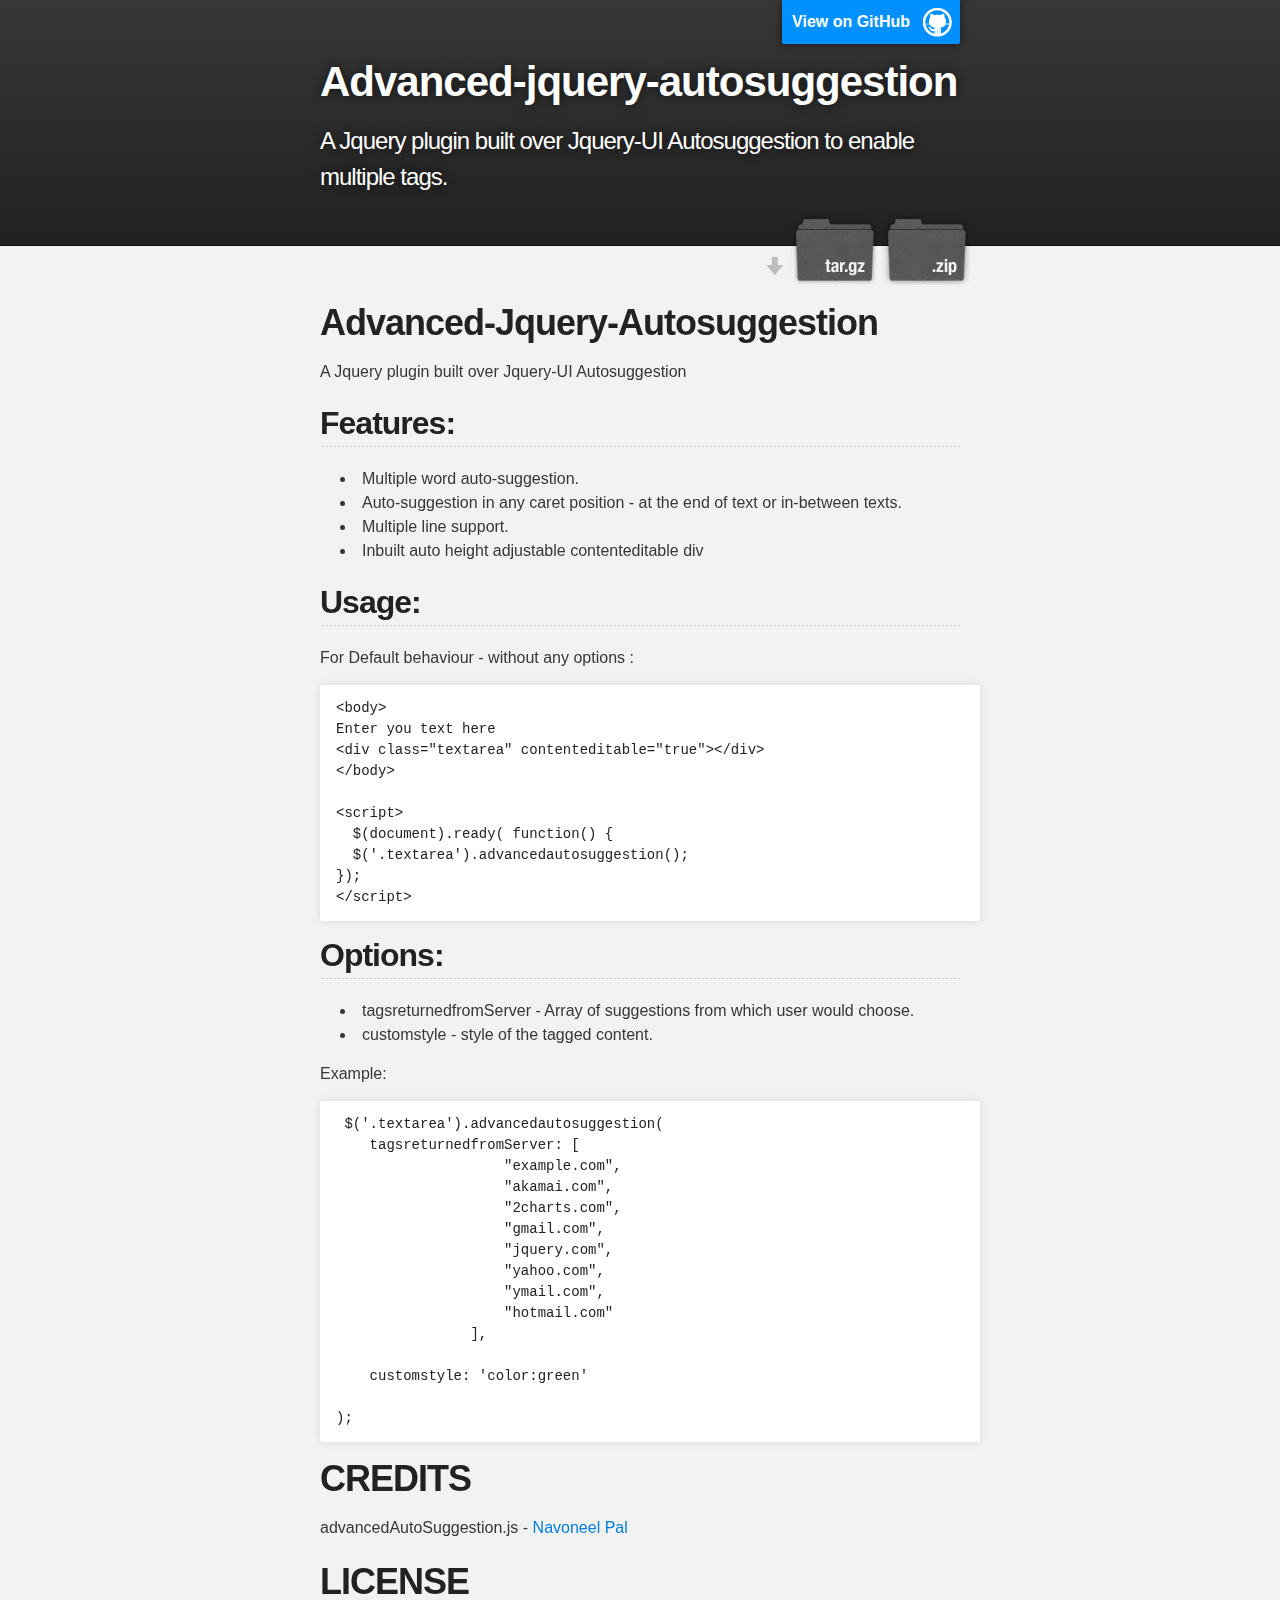
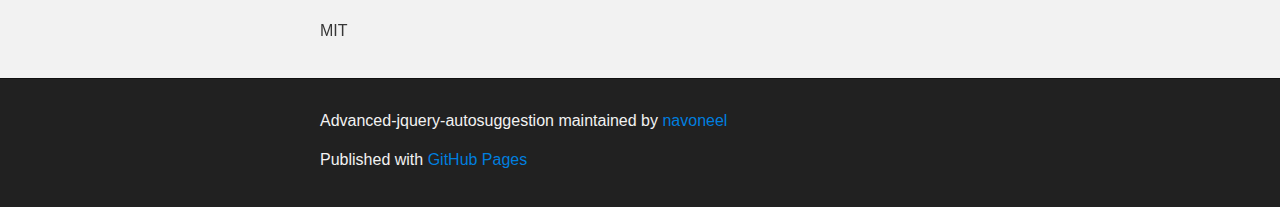
==== index.html @ 1dac2976 "Create gh-pages branch via GitHub" ====
<!DOCTYPE html>
<html>

  <head>
    <meta charset='utf-8' />
    <meta http-equiv="X-UA-Compatible" content="chrome=1" />
    <meta name="description" content="Advanced-jquery-autosuggestion : A Jquery plugin built over Jquery-UI Autosuggestion to enable multiple tags." />

    <link rel="stylesheet" type="text/css" media="screen" href="stylesheets/stylesheet.css">

    <title>Advanced-jquery-autosuggestion</title>
  </head>

  <body>

    <!-- HEADER -->
    <div id="header_wrap" class="outer">
        <header class="inner">
          <a id="forkme_banner" href="https://github.com/navoneel/Advanced-Jquery-Autosuggestion">View on GitHub</a>

          <h1 id="project_title">Advanced-jquery-autosuggestion</h1>
          <h2 id="project_tagline">A Jquery plugin built over Jquery-UI Autosuggestion to enable multiple tags.</h2>

            <section id="downloads">
              <a class="zip_download_link" href="https://github.com/navoneel/Advanced-Jquery-Autosuggestion/zipball/master">Download this project as a .zip file</a>
              <a class="tar_download_link" href="https://github.com/navoneel/Advanced-Jquery-Autosuggestion/tarball/master">Download this project as a tar.gz file</a>
            </section>
        </header>
    </div>

    <!-- MAIN CONTENT -->
    <div id="main_content_wrap" class="outer">
      <section id="main_content" class="inner">
        <h1>
<a name="advanced-jquery-autosuggestion" class="anchor" href="#advanced-jquery-autosuggestion"><span class="octicon octicon-link"></span></a>Advanced-Jquery-Autosuggestion</h1>

<p>A Jquery plugin built over Jquery-UI Autosuggestion</p>

<h2>
<a name="features" class="anchor" href="#features"><span class="octicon octicon-link"></span></a>Features:</h2>

<ul>
<li>Multiple word auto-suggestion.</li>
<li>Auto-suggestion in any caret position - at the end of text or in-between texts.</li>
<li>Multiple line support.</li>
<li>Inbuilt auto height adjustable contenteditable div</li>
</ul><h2>
<a name="usage" class="anchor" href="#usage"><span class="octicon octicon-link"></span></a>Usage:</h2>

<p>For Default behaviour - without any options :</p>

<pre><code>&lt;body&gt;
Enter you text here
&lt;div class="textarea" contenteditable="true"&gt;&lt;/div&gt;
&lt;/body&gt;

&lt;script&gt;
  $(document).ready( function() {
  $('.textarea').advancedautosuggestion();
});
&lt;/script&gt;
</code></pre>

<h2>
<a name="options" class="anchor" href="#options"><span class="octicon octicon-link"></span></a>Options:</h2>

<ul>
<li>tagsreturnedfromServer - Array of suggestions from which user would choose.</li>
<li>customstyle - style of the tagged content.</li>
</ul><p>Example:</p>

<pre><code> $('.textarea').advancedautosuggestion(   
    tagsreturnedfromServer: [
                    "example.com",
                    "akamai.com",
                    "2charts.com",
                    "gmail.com",
                    "jquery.com",
                    "yahoo.com",
                    "ymail.com",
                    "hotmail.com"
                ],

    customstyle: 'color:green'

);
</code></pre>

<h1>
<a name="credits" class="anchor" href="#credits"><span class="octicon octicon-link"></span></a>CREDITS</h1>

<p>advancedAutoSuggestion.js - <a href="https://github.com/navoneel">Navoneel Pal</a></p>

<h1>
<a name="license" class="anchor" href="#license"><span class="octicon octicon-link"></span></a>LICENSE</h1>

<p>MIT</p>
      </section>
    </div>

    <!-- FOOTER  -->
    <div id="footer_wrap" class="outer">
      <footer class="inner">
        <p class="copyright">Advanced-jquery-autosuggestion maintained by <a href="https://github.com/navoneel">navoneel</a></p>
        <p>Published with <a href="http://pages.github.com">GitHub Pages</a></p>
      </footer>
    </div>

    

  </body>
</html>
---- stylesheets/stylesheet.css ----
/*******************************************************************************
Slate Theme for GitHub Pages
by Jason Costello, @jsncostello
*******************************************************************************/

@import url(pygment_trac.css);

/*******************************************************************************
MeyerWeb Reset
*******************************************************************************/

html, body, div, span, applet, object, iframe,
h1, h2, h3, h4, h5, h6, p, blockquote, pre,
a, abbr, acronym, address, big, cite, code,
del, dfn, em, img, ins, kbd, q, s, samp,
small, strike, strong, sub, sup, tt, var,
b, u, i, center,
dl, dt, dd, ol, ul, li,
fieldset, form, label, legend,
table, caption, tbody, tfoot, thead, tr, th, td,
article, aside, canvas, details, embed,
figure, figcaption, footer, header, hgroup,
menu, nav, output, ruby, section, summary,
time, mark, audio, video {
  margin: 0;
  padding: 0;
  border: 0;
  font: inherit;
  vertical-align: baseline;
}

/* HTML5 display-role reset for older browsers */
article, aside, details, figcaption, figure,
footer, header, hgroup, menu, nav, section {
  display: block;
}

ol, ul {
  list-style: none;
}

blockquote, q {
}

table {
  border-collapse: collapse;
  border-spacing: 0;
}

/*******************************************************************************
Theme Styles
*******************************************************************************/

body {
  box-sizing: border-box;
  color:#373737;
  background: #212121;
  font-size: 16px;
  font-family: 'Myriad Pro', Calibri, Helvetica, Arial, sans-serif;
  line-height: 1.5;
  -webkit-font-smoothing: antialiased;
}

h1, h2, h3, h4, h5, h6 {
  margin: 10px 0;
  font-weight: 700;
  color:#222222;
  font-family: 'Lucida Grande', 'Calibri', Helvetica, Arial, sans-serif;
  letter-spacing: -1px;
}

h1 {
  font-size: 36px;
  font-weight: 700;
}

h2 {
  padding-bottom: 10px;
  font-size: 32px;
  background: url('../images/bg_hr.png') repeat-x bottom;
}

h3 {
  font-size: 24px;
}

h4 {
  font-size: 21px;
}

h5 {
  font-size: 18px;
}

h6 {
  font-size: 16px;
}

p {
  margin: 10px 0 15px 0;
}

footer p {
  color: #f2f2f2;
}

a {
  text-decoration: none;
  color: #007edf;
  text-shadow: none;

  transition: color 0.5s ease;
  transition: text-shadow 0.5s ease;
  -webkit-transition: color 0.5s ease;
  -webkit-transition: text-shadow 0.5s ease;
  -moz-transition: color 0.5s ease;
  -moz-transition: text-shadow 0.5s ease;
  -o-transition: color 0.5s ease;
  -o-transition: text-shadow 0.5s ease;
  -ms-transition: color 0.5s ease;
  -ms-transition: text-shadow 0.5s ease;
}

#main_content a:hover {
  color: #0069ba;
  text-shadow: #0090ff 0px 0px 2px;
}

footer a:hover {
  color: #43adff;
  text-shadow: #0090ff 0px 0px 2px;
}

em {
  font-style: italic;
}

strong {
  font-weight: bold;
}

img {
  position: relative;
  margin: 0 auto;
  max-width: 739px;
  padding: 5px;
  margin: 10px 0 10px 0;
  border: 1px solid #ebebeb;

  box-shadow: 0 0 5px #ebebeb;
  -webkit-box-shadow: 0 0 5px #ebebeb;
  -moz-box-shadow: 0 0 5px #ebebeb;
  -o-box-shadow: 0 0 5px #ebebeb;
  -ms-box-shadow: 0 0 5px #ebebeb;
}

pre, code {
  width: 100%;
  color: #222;
  background-color: #fff;

  font-family: Monaco, "Bitstream Vera Sans Mono", "Lucida Console", Terminal, monospace;
  font-size: 14px;

  border-radius: 2px;
  -moz-border-radius: 2px;
  -webkit-border-radius: 2px;



}

pre {
  width: 100%;
  padding: 10px;
  box-shadow: 0 0 10px rgba(0,0,0,.1);
  overflow: auto;
}

code {
  padding: 3px;
  margin: 0 3px;
  box-shadow: 0 0 10px rgba(0,0,0,.1);
}

pre code {
  display: block;
  box-shadow: none;
}

blockquote {
  color: #666;
  margin-bottom: 20px;
  padding: 0 0 0 20px;
  border-left: 3px solid #bbb;
}

ul, ol, dl {
  margin-bottom: 15px
}

ul li {
  list-style: inside;
  padding-left: 20px;
}

ol li {
  list-style: decimal inside;
  padding-left: 20px;
}

dl dt {
  font-weight: bold;
}

dl dd {
  padding-left: 20px;
  font-style: italic;
}

dl p {
  padding-left: 20px;
  font-style: italic;
}

hr {
  height: 1px;
  margin-bottom: 5px;
  border: none;
  background: url('../images/bg_hr.png') repeat-x center;
}

table {
  border: 1px solid #373737;
  margin-bottom: 20px;
  text-align: left;
 }

th {
  font-family: 'Lucida Grande', 'Helvetica Neue', Helvetica, Arial, sans-serif;
  padding: 10px;
  background: #373737;
  color: #fff;
 }

td {
  padding: 10px;
  border: 1px solid #373737;
 }

form {
  background: #f2f2f2;
  padding: 20px;
}

img {
  width: 100%;
  max-width: 100%;
}

/*******************************************************************************
Full-Width Styles
*******************************************************************************/

.outer {
  width: 100%;
}

.inner {
  position: relative;
  max-width: 640px;
  padding: 20px 10px;
  margin: 0 auto;
}

#forkme_banner {
  display: block;
  position: absolute;
  top:0;
  right: 10px;
  z-index: 10;
  padding: 10px 50px 10px 10px;
  color: #fff;
  background: url('../images/blacktocat.png') #0090ff no-repeat 95% 50%;
  font-weight: 700;
  box-shadow: 0 0 10px rgba(0,0,0,.5);
  border-bottom-left-radius: 2px;
  border-bottom-right-radius: 2px;
}

#header_wrap {
  background: #212121;
  background: -moz-linear-gradient(top, #373737, #212121);
  background: -webkit-linear-gradient(top, #373737, #212121);
  background: -ms-linear-gradient(top, #373737, #212121);
  background: -o-linear-gradient(top, #373737, #212121);
  background: linear-gradient(top, #373737, #212121);
}

#header_wrap .inner {
  padding: 50px 10px 30px 10px;
}

#project_title {
  margin: 0;
  color: #fff;
  font-size: 42px;
  font-weight: 700;
  text-shadow: #111 0px 0px 10px;
}

#project_tagline {
  color: #fff;
  font-size: 24px;
  font-weight: 300;
  background: none;
  text-shadow: #111 0px 0px 10px;
}

#downloads {
  position: absolute;
  width: 210px;
  z-index: 10;
  bottom: -40px;
  right: 0;
  height: 70px;
  background: url('../images/icon_download.png') no-repeat 0% 90%;
}

.zip_download_link {
  display: block;
  float: right;
  width: 90px;
  height:70px;
  text-indent: -5000px;
  overflow: hidden;
  background: url(../images/sprite_download.png) no-repeat bottom left;
}

.tar_download_link {
  display: block;
  float: right;
  width: 90px;
  height:70px;
  text-indent: -5000px;
  overflow: hidden;
  background: url(../images/sprite_download.png) no-repeat bottom right;
  margin-left: 10px;
}

.zip_download_link:hover {
  background: url(../images/sprite_download.png) no-repeat top left;
}

.tar_download_link:hover {
  background: url(../images/sprite_download.png) no-repeat top right;
}

#main_content_wrap {
  background: #f2f2f2;
  border-top: 1px solid #111;
  border-bottom: 1px solid #111;
}

#main_content {
  padding-top: 40px;
}

#footer_wrap {
  background: #212121;
}



/*******************************************************************************
Small Device Styles
*******************************************************************************/

@media screen and (max-width: 480px) {
  body {
    font-size:14px;
  }

  #downloads {
    display: none;
  }

  .inner {
    min-width: 320px;
    max-width: 480px;
  }

  #project_title {
  font-size: 32px;
  }

  h1 {
    font-size: 28px;
  }

  h2 {
    font-size: 24px;
  }

  h3 {
    font-size: 21px;
  }

  h4 {
    font-size: 18px;
  }

  h5 {
    font-size: 14px;
  }

  h6 {
    font-size: 12px;
  }

  code, pre {
    min-width: 320px;
    max-width: 480px;
    font-size: 11px;
  }

}
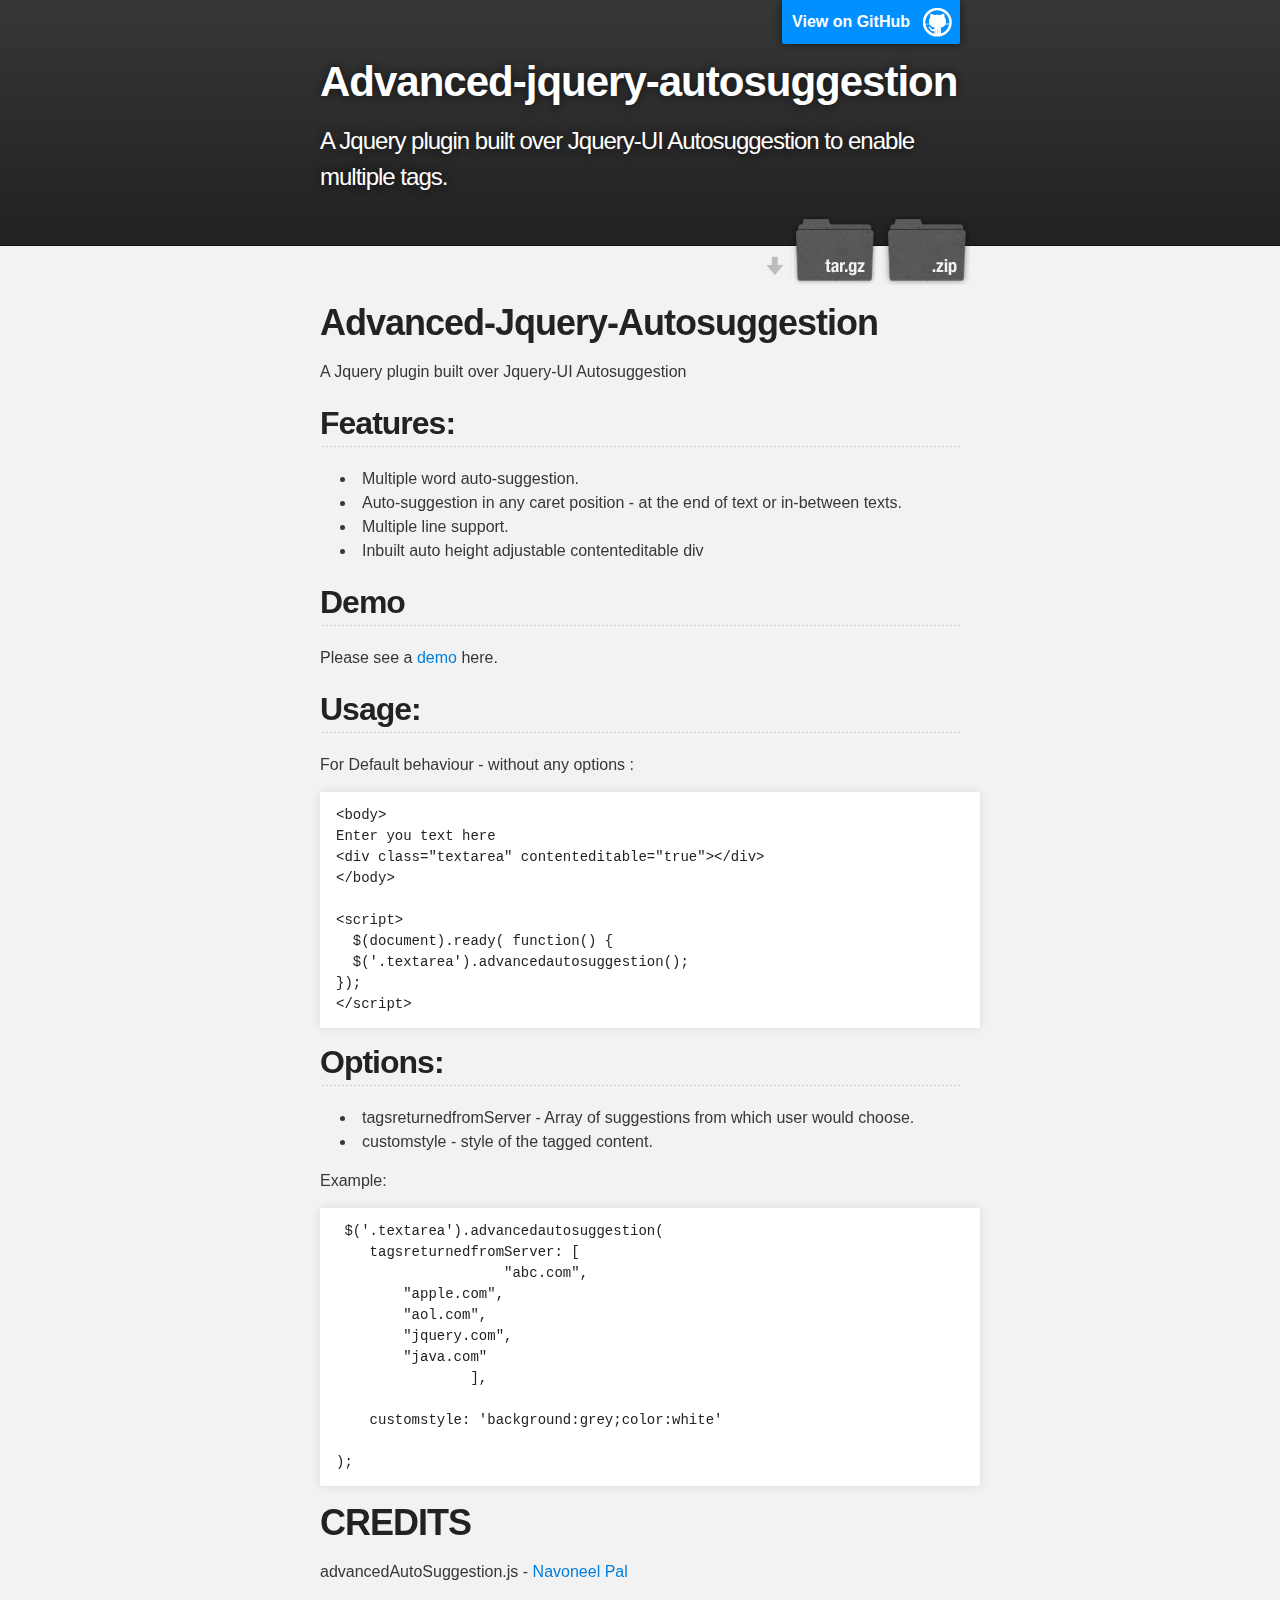
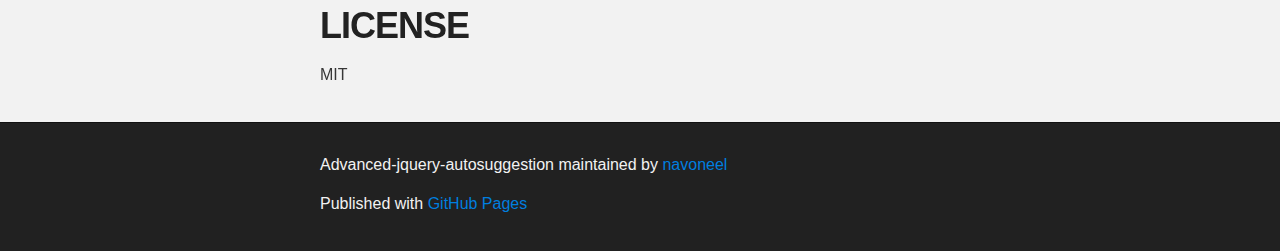
==== commit d13e9687: "Create gh-pages branch via GitHub" ====
--- a/index.html
+++ b/index.html
@@ -45,6 +45,11 @@
 <li>Multiple line support.</li>
 <li>Inbuilt auto height adjustable contenteditable div</li>
 </ul><h2>
+<a name="demo" class="anchor" href="#demo"><span class="octicon octicon-link"></span></a>Demo</h2>
+
+<p>Please see a <a href="http://htmlpreview.github.io/?https://github.com/navoneel/Advanced-Jquery-Autosuggestion/blob/master/example.html">demo</a> here.</p>
+
+<h2>
 <a name="usage" class="anchor" href="#usage"><span class="octicon octicon-link"></span></a>Usage:</h2>
 
 <p>For Default behaviour - without any options :</p>
@@ -71,17 +76,14 @@
 
 <pre><code> $('.textarea').advancedautosuggestion(   
     tagsreturnedfromServer: [
-                    "example.com",
-                    "akamai.com",
-                    "2charts.com",
-                    "gmail.com",
-                    "jquery.com",
-                    "yahoo.com",
-                    "ymail.com",
-                    "hotmail.com"
+                    "abc.com",
+        "apple.com",
+        "aol.com",
+        "jquery.com",
+        "java.com"
                 ],
 
-    customstyle: 'color:green'
+    customstyle: 'background:grey;color:white'
 
 );
 </code></pre>
